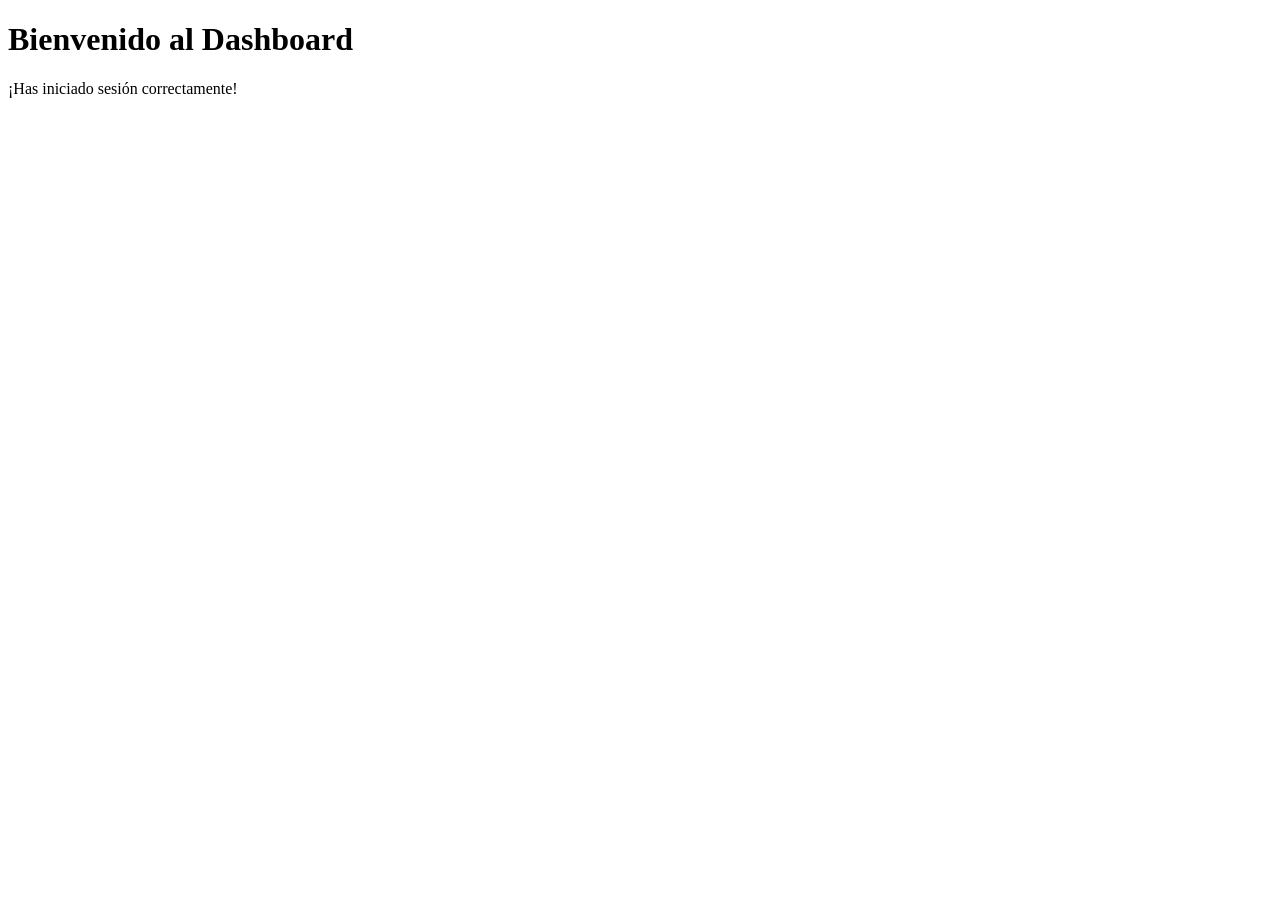
==== index.html @ 4e31cd7e "agregue el login" ====
<!-- dashboard.html -->
<!DOCTYPE html>
<html lang="es">
<head>
  <meta charset="UTF-8">
  <title>Dashboard</title>
</head>
<body>
  <h1>Bienvenido al Dashboard</h1>
  <p>¡Has iniciado sesión correctamente!</p>
</body>
</html>
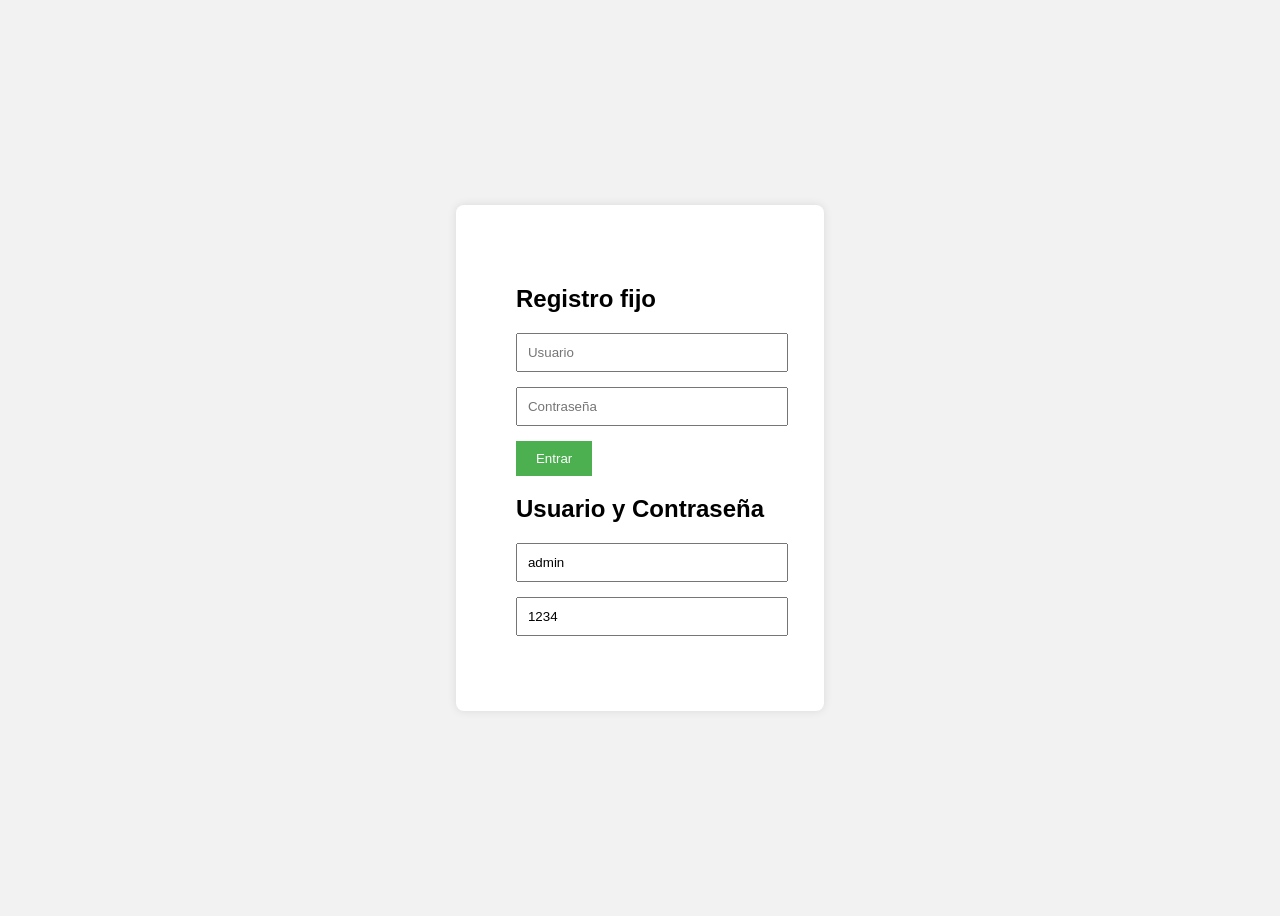
==== commit dc49671b: "Agregué y desarrolle, register limitado que redigira a la rama de mi compañero y termine la carpeta " ====
--- a/index.html
+++ b/index.html
@@ -1,12 +1,24 @@
-<!-- dashboard.html -->
 <!DOCTYPE html>
 <html lang="es">
 <head>
   <meta charset="UTF-8">
-  <title>Dashboard</title>
+  <title>registrate Fijo</title>
+  <link rel="stylesheet" href="styles.css">
 </head>
 <body>
-  <h1>Bienvenido al Dashboard</h1>
-  <p>¡Has iniciado sesión correctamente!</p>
+
+  <div class="login-box">
+    <h2>Registro fijo</h2>
+    <input type="text" id="usuario" placeholder="Usuario">
+    <input type="password" id="contrasena" placeholder="Contraseña">
+    <button onclick="verificarCredenciales()">Entrar</button>
+
+  <div class="login">
+    <h2>Usuario y Contraseña</h2>
+    <input type="text" value="admin" readonly>
+    <input type="text"  value="1234" readonly>
+    
+
+  <script src="register.js"></script>
 </body>
 </html>
--- a/styles.css
+++ b/styles.css
@@ -0,0 +1,40 @@
+body {
+    font-family: Arial, sans-serif;
+    display: flex;
+    height: 100vh;
+    align-items: center;
+    justify-content: center;
+    background-color: #f2f2f2;
+  }
+  
+  .login-box {
+    background: white;
+    padding: 60px;
+    border-radius: 8px;
+    box-shadow: 0 0 10px rgba(0,0,0,0.1);
+  }
+  
+  input {
+    display: block;
+    margin-bottom: 15px;
+    padding: 10px;
+    width: 100%;
+  }
+  
+  button {
+    padding: 10px 20px;
+    background-color: #4CAF50;
+    color: white;
+    border: none;
+    cursor: pointer;
+  }
+  
+  button:hover {
+    background-color: #45a049;
+  }
+  
+  .error {
+    color: red;
+    margin-top: 10px;
+  }
+  
